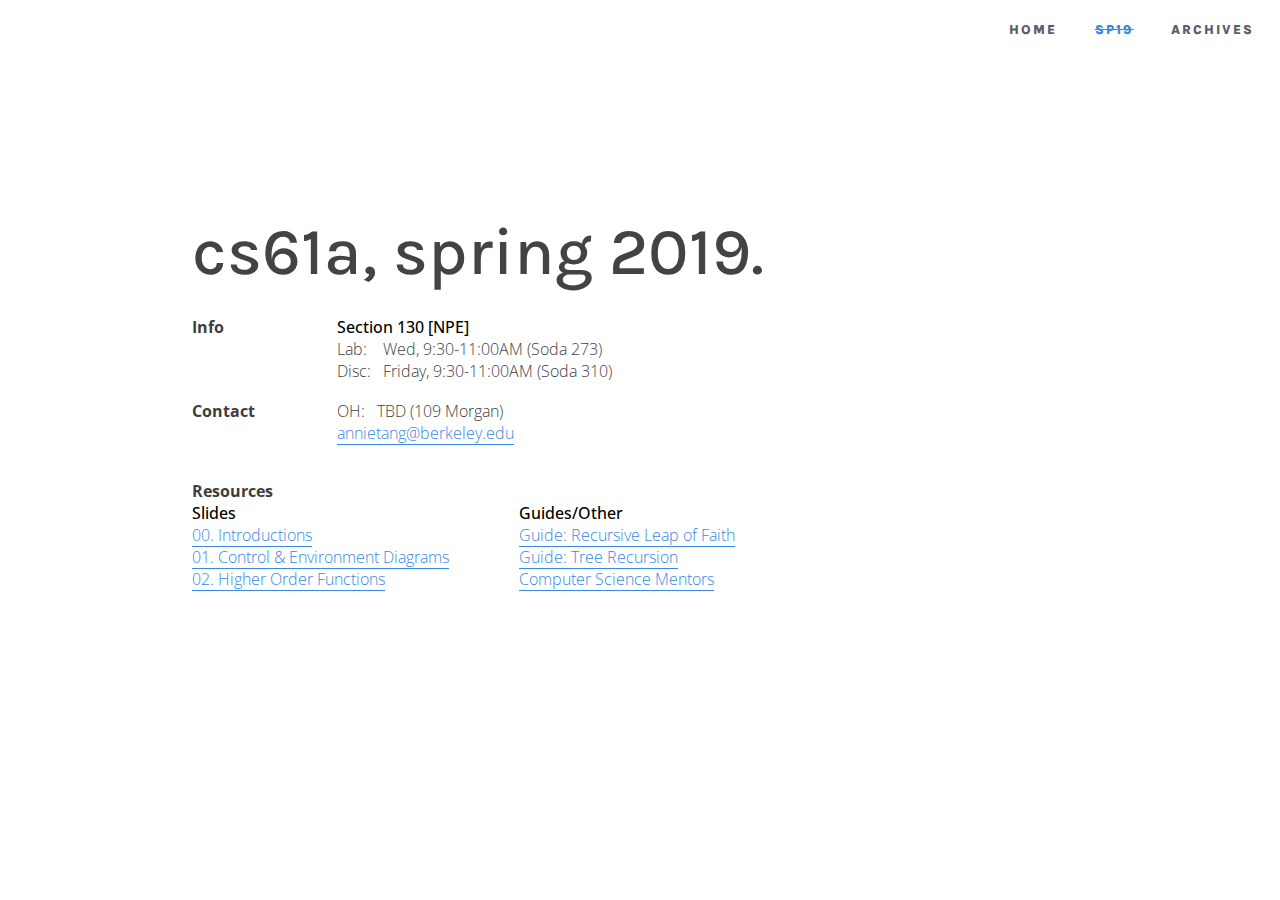
==== cs61a.html @ 2dbd45e7 "added higher order function disc02 slides" ====
<!DOCTYPE html>
<html lang="en" dir="ltr">
<head>
    <meta charset="UTF-8">
    <meta property="og:title" content="cs61a | spring 2019"/>
    <meta property="og:description" content="Slides and resources for Annie Tang's Spring 2019 CS 61A section."/>
    <meta property="og:url" content="https://anniewtang.github.io/cs61a"/>

    <title>cs61a | spring 2019</title>

    <!-- JS -->
    <script src="https://ajax.googleapis.com/ajax/libs/jquery/3.3.1/jquery.min.js"></script>
    <!-- <script src="jquery.js"></script> -->
    <script src="/js/scrolling.js"></script>
    <script src="/js/fadeOnLoad.js"></script>

    <!-- STYLE -->
    <link href="https://fonts.googleapis.com/css?family=Lato" rel="stylesheet">
    <link href="https://fonts.googleapis.com/css?family=Open+Sans:200,300,400,500,700,800" rel="stylesheet">
    <link href="https://fonts.googleapis.com/css?family=Karla:300,400, 500,600,700,800" rel="stylesheet">
    <link rel="stylesheet" href="style/reset.css">
    <link rel="stylesheet" href="style/main.css">
    <link rel="stylesheet" href="style/nav.css">
    <link rel="stylesheet" href="style/cs61x.css">
    <link href="img/favi/61a.png" rel="icon" type="image/x-icon"/>
</head>
<body class="cs61x">
    <div id="cs61a" class="page">
        <div class="horizontal-nav">
            <div class="flexbox-container">
                <div class="one"><a href="/">Home</a></div>
                <div class="two"><a class="active" href="">Sp19</a></div>
                <div class="three"> <a href="/#teaching">Archives</a></div>
            </div>
        </div>
    <div class="wrapper">
        <h1 class="title">cs61a, spring 2019.</h1>
        <div class="centered-flexbox flexbox-container content">
            <div class="row-one">
                <div class="flexbox-container">
                    <div class="left">
                        Info
                    </div>
                    <div class="middle">
                        <ul>
                            <li class="emphasize">Section 130 [NPE]</li>
                            <li>Lab:&nbsp;&nbsp;&nbsp;&nbsp;Wed, 9:30-11:00AM (Soda 273)</li>
                            <li>Disc:&nbsp;&nbsp;&nbsp;Friday, 9:30-11:00AM (Soda 310)</li>
                        </ul>
                    </div>
                </div>
            </div>
            <div class="row-two">
                <div class="flexbox-container">
                    <div class="left">
                        Contact
                    </div>
                    <div class="middle">
                        <ul>
                            <li>OH:&nbsp;&nbsp;&nbsp;TBD (109 Morgan)</li>
                            <li><a href="mailto:annietang@berkeley.edu">annietang@berkeley.edu</a></li>
                        </ul>
                    </div>
                </div>
            </div>
            <div class="row-three">
                <div class="flexbox-container">
                    <div class="left">
                        Resources
                    </div>
                    <div class="flexbox-container">
                        <div class="middle">
                            <ul>
                                <li class="emphasize">Slides</li>
                                <li><a href="https://docs.google.com/presentation/d/1PN7UW6_G-LwMj4qrCeJH_dmV_VRLwL2ll6XuQNg6Jnw/edit?usp=sharing">00. Introductions</a></li>
                                <li><a href="https://docs.google.com/presentation/d/1VeKA_-FN0yDlQHs1Mu8RAyZkcPwlqwbHz4B7DC5vnZw/edit?usp=sharing">01. Control & Environment Diagrams</a></li>
                                <li><a href="https://drive.google.com/open?id=1Kr9vloem9Q4Dtw6Kpg8Ez6ho82ePvsO91NXKWBbwkAs">02. Higher Order Functions</a></li>
                                <!-- <li><a href="">03. Recursion & Tree Recursion</a></li> -->
                                <!-- <li><a href="">04. Sequences & Trees</a></li> -->
                                <!-- <li><a href="">05. Object Oriented Programming</a></li> -->
                                <!-- <li><a href="">07. Orders of Growth, Linked Lists, and MT Review</a></li> -->
                                <!-- <li><a href="">08. Scheme</a></li> -->
                                <!-- <li><a href="">09. Interpreters & Tail Calls</a></li> -->
                                <!-- <li><a href="">10. Macros and Streams</a></li> -->
                                <!-- <li><a href="">RRR | Orders of Growth</a></li> -->
			                </ul>
                        </div>
                        <div class="right">
                            <ul>
                                <li class="emphasize">Guides/Other</li>
                                <li>
                                    <a href="https://docs.google.com/document/d/1p0-DWUZTEuSPxJvMK43yODzFWSxOKSi9wfL8J0FClio/edit?usp=sharing">Guide: Recursive Leap of Faith</a>
                                </li>
                                <li>
                                    <a href="https://docs.google.com/document/d/1y_Hi__NVuN7UaBYAa0wwHXtvMO1DUqMl2JC0TZ9IcZk/edit?usp=sharing">Guide: Tree Recursion</a>
                                </li>
                                <li><a href="https://csmberkeley.github.io/#/">Computer Science Mentors</a></li>
                            </ul>
                        </div>
                    </div>
                </div>
            </div>
        </div>
    </div>
</div>
</body>
</html>
---- style/main.css ----
* {
    -webkit-user-select: none;
    -khtml-user-select: none;
    -moz-user-select: none;
    -o-user-select: none;
    user-select: none;
}

*:focus {
    outline: 0;
    outline: none;
}

body {
    color: #3e3e3e;
    font-family: 'Open Sans', sans-serif;
    font-size: 83%;
    line-height: normal;

    overflow-x: hidden;
}

h1 {
    color: #444343;
    font-family: 'Karla', sans-serif;
    font-weight: 500;
    font-size: 5em;
    margin-bottom: 0.5%;
}

.page {
    height: 100vh;
    width: 100vw;
    position: relative;
}

.wrapper {
    width: 65vw;
    margin-left: 15vw;
}


a, #teaching .md-trigger {
    color: #3988e2;
    text-decoration: none;
    border-bottom: 1.4px solid #3988e2;
}

a:hover,
#teaching .md-trigger:hover {
    color: #77b7dc;
    transition: .5s ease;
    border-bottom: 1.4px solid #77b7dc;
}

.flexbox-container {
    /* margin-top: 3vh; */
    width: 75vw;
    /* TODO: MAKE THIS WIDTH RESPONSIVE PER SCREEN SIZE */

    display: -webkit-box;
    display: -moz-box;
    display: -ms-flexbox;
    display: -webkit-flex;
    display: flex;
    -webkit-flex-flow: row wrap;
    align-items: flex-start;
    justify-content: space-between;

    position: relative;
}

#about .horizontal-nav > .flexbox-container,
#projects .horizontal-nav > .flexbox-container,
#teaching .horizontal-nav > .flexbox-container {
    margin-left: 0;
    margin-top: 0;
    width: 100%;
    height: 170px;

    -webkit-flex-flow: column wrap;
    justify-content: center;
    align-items: flex-end;

    position: relative;
}

.title {
    height: auto;
}

#about {
    background-color: #f8f8f9;
}

#about .wrapper {
    position: absolute;
    bottom: 20vh;
}

#about .title {
    font-size: 4.4em;
    letter-spacing: 0px;
}

.content {
    font-size: 1.2em;
    font-weight: 500;
    width: 600px;
}

#projects {
    height: auto;
    min-height: 100vh;
    padding-bottom: 18vh;
    overflow-x: hidden;
}

#projects .wrapper {
    margin-left: 10vw;
}

#projects .wrapper a {
    border-bottom: none;
}

.projects-content {
    display: inline-block;
    width: 475px;
    height: 350px;
    margin-bottom: 10px;
    flex: 0 1 auto;
    position: relative;
}

.preview {
    width: 100%;
    height: 100%;
}

.overlay {
    position: absolute;
    top: 0;
    bottom: 0;
    left: 0;
    right: 0;
    height: 100%;
    width: 100%;
    opacity: 0;
    transition: .5s ease;
    background-color: #ffffff; /* white */
}

.projects-content:hover .overlay {
    opacity: 0.95;
}

.text {
    color: black;
    font-size: 25px;
    position: absolute;
    top: 50%;
    left: 50%;
    -webkit-transform: translate(-50%, -50%);
    -ms-transform: translate(-50%, -50%);
    transform: translate(-50%, -50%);
    text-align: center;
    line-height: 35px;
}

.project-type {
    color: #626264;
    font-size: 19px;
}

#teaching {
    background-color: #f8f8f9;
}

#teaching .center {
    width: 85vw;
    height: 60vh;
    display: flex;
    align-items: center;
}

#teaching .wrapper .flexbox-container {
    align-items: center;
    justify-content: flex-start;
}

#teaching .title {
    line-height: 1em;
}

#teaching .left {
    margin-right: 6%;
    margin-bottom: 3%;
}

#teaching .right {
    width: 450px;
    font-weight: 300;
    letter-spacing: 0.2pt;
    margin-bottom: 3%;
    line-height: 1.5em;
}

#teaching .archive .left {
    width: 130px;
}

#teaching .archive .right {
    line-height: 1em;
}

#teaching .archive {
    margin-bottom: -3%;
}

.teaching-content {
    font-family: "Open Sans", sans-serif;
    font-size: 1.5em;
}

.md-content .flexbox-container {
    margin-top: 3%;
    line-height: 1em;
}

.md-content .right ul {
    list-style-type: none;
    margin-left: -5%;
}

.centered-flexbox {
    margin-top: 0;
    width: 100%;
    -webkit-flex-flow: row nowrap;
    justify-content: flex-start;
    align-items: center;
    height: auto;
}

.flexbox-content {
    font-size: 1.3em;
    font-weight: 600;
    height: auto;
    flex: 0 1 auto;
    font-family: "Open Sans";
}

.semester {
    display: inline-block;
    width: fit-content;
    margin-right: 3%;

}

#contact {
    position: relative;
    height: 31vh;
    display: flex;
    align-items: center;
}

#contacts-content {
    margin-left: 6vw;
    margin-top: 5.5vw;
}

.contacts-flexbox > .flexbox-container {
    width: 55vw;
}

.left, .middle, .right {
    display: inline-block;
}

.contacts-title {
    font-family: 'Karla', sans-serif;
    font-size: 1.05em;
    letter-spacing: 0.25pt;
    text-transform: lowercase;
}

.contacts-subtitle {
    font-size: 0.85em;
    color: #575656;
    font-weight: lighter;
}

.contacts-subtitle a {
    width: fit-content;
    color: #575656;
    border-bottom: none;
    font-weight: lighter;
}

.contacts-flexbox {
    width: 100vw;

    display: -webkit-box;
    display: -moz-box;
    display: -ms-flexbox;
    display: -webkit-flex;
    display: flex;
    -webkit-flex-flow: row wrap;
    align-items: flex-start;

    position: relative;
}

#copyright {
    display: inline-block;
    font-family: "Karla", sans-serif;
    font-size: 0.9em;
    letter-spacing: 0.5px;

    align-self: flex-end;
    position: absolute;
    right: 6vw;
}

/* GENERAL STYLING */
.hidden {
    display: none;
}

.uppercase {
    text-transform: uppercase;
}

.lowercase {
    text-transform: lowercase;
}

.emphasize {
    font-weight: 500;
}

.clickable {
    cursor: pointer;
}

/* * {
  background: #000 !important;
  color: #0f0 !important;
  outline: solid #f00 1px !important;
} */
---- style/nav.css ----
.horizontal-nav {
    padding-right: 1%;
}

.horizontal-nav > .flexbox-container {
    margin-left: 3%;
    width: 100%;

    -webkit-flex-flow: row wrap;
    justify-content: flex-end;
    align-items: flex-end;
}

.horizontal-nav li {
    display: inline;
    text-align: right;
}

.horizontal-nav .one,
.horizontal-nav .two,
.horizontal-nav .three,
.horizontal-nav .four,
.horizontal-nav .five {
    width: fit-content;
    margin-right: 2%;
}

.horizontal-nav a  {
    text-transform: uppercase;
    border-bottom: none;

    font-family: 'Karla', sans-serif;
    font-weight: 800;
    color: #5c5d69;
    line-height: 1.6em;
    letter-spacing: 2px;
}

.horizontal-nav a:hover, .horizontal-nav .active {
    color: #3988e2;
    text-decoration: line-through;
    border-bottom: none;
    transition: none;
}

/* * {
  background: #000 !important;
  color: #0f0 !important;
  outline: solid #f00 1px !important;
} */
---- style/cs61x.css ----
body {
    overflow-y: hidden;
}
.horizontal-nav {
    margin-right: 1%;
}

.horizontal-nav > .flexbox-container {
    height: 60px;
    align-items: center;

}

.horizontal-nav a  {
    border-bottom: none;

    font-family: 'Karla', sans-serif;
    font-weight: 800;
    color: #5c5d69;
    line-height: 1.6em;
    letter-spacing: 2px;
}

.horizontal-nav .one,
.horizontal-nav .two,
.horizontal-nav .three {
    width: fit-content;
    margin-right: 3%;
}

#cs61a .wrapper {
    margin-top: 17vh;
    font-weight:normal;
}

#cs61a .wrapper > .flexbox-container {
    margin-top: 3%;
    width: 70vw;
    -webkit-flex-flow: column wrap;
    align-items: flex-start;
    justify-content: space-between;

    position: relative;
}

.row-one, .row-two, .row-three {
    width: 100%;
    display: inline-block;
    margin-bottom: 2%;
}

.row-two {
    margin-bottom: 4%;
}

.content {
    font-weight: 300;
}

.content .flexbox-container {
    margin-top: 0;
    width: 100%;

    display: -webkit-box;
    display: -moz-box;
    display: -ms-flexbox;
    display: -webkit-flex;
    display: flex;
    -webkit-flex-flow: row wrap;
    align-items: flex-start;
    justify-content: flex-start;

    position: relative;
}

.content .left {
    margin-right: 5%;
    width: 100px;
    font-weight: 700;
    display: block;
}

.content .middle, .content .right {
    margin-right: 3%;
    width: 300px;
    display: block;
}

/* GENERAL STYLING */
.emphasize {
    color: black;
}

.middle .active {
    color: #3988e2;
    text-decoration: line-through;
}
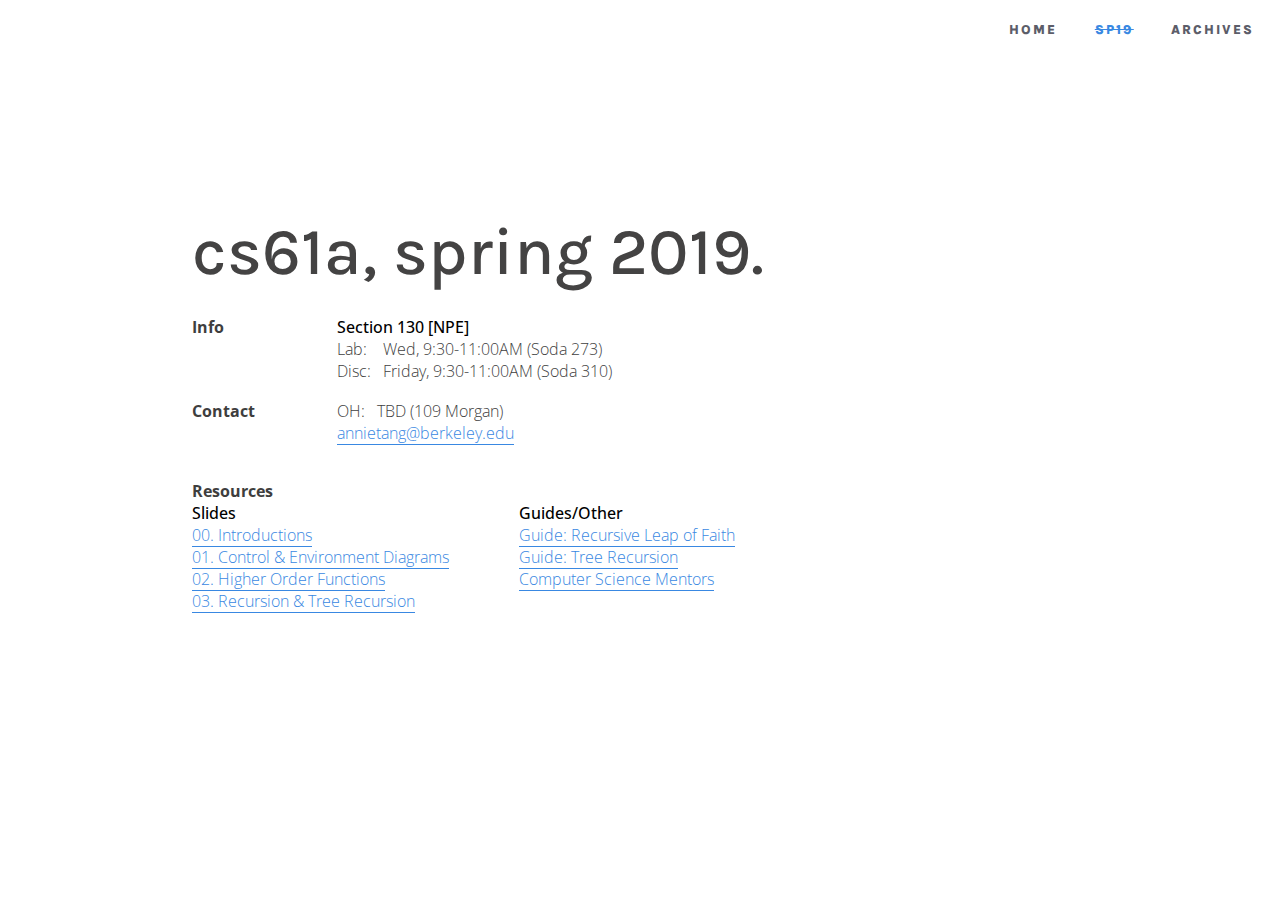
==== commit d7b3c375: "added recursion/tree recursion slides:" ====
--- a/cs61a.html
+++ b/cs61a.html
@@ -75,7 +75,7 @@
                                 <li><a href="https://docs.google.com/presentation/d/1PN7UW6_G-LwMj4qrCeJH_dmV_VRLwL2ll6XuQNg6Jnw/edit?usp=sharing">00. Introductions</a></li>
                                 <li><a href="https://docs.google.com/presentation/d/1VeKA_-FN0yDlQHs1Mu8RAyZkcPwlqwbHz4B7DC5vnZw/edit?usp=sharing">01. Control & Environment Diagrams</a></li>
                                 <li><a href="https://drive.google.com/open?id=1Kr9vloem9Q4Dtw6Kpg8Ez6ho82ePvsO91NXKWBbwkAs">02. Higher Order Functions</a></li>
-                                <!-- <li><a href="">03. Recursion & Tree Recursion</a></li> -->
+                                <li><a href="https://docs.google.com/presentation/d/1irriroARJH-86CKoR_2dUkV2df9Px4tU5E5lkQ4YiIg/edit?usp=sharing">03. Recursion & Tree Recursion</a></li>
                                 <!-- <li><a href="">04. Sequences & Trees</a></li> -->
                                 <!-- <li><a href="">05. Object Oriented Programming</a></li> -->
                                 <!-- <li><a href="">07. Orders of Growth, Linked Lists, and MT Review</a></li> -->
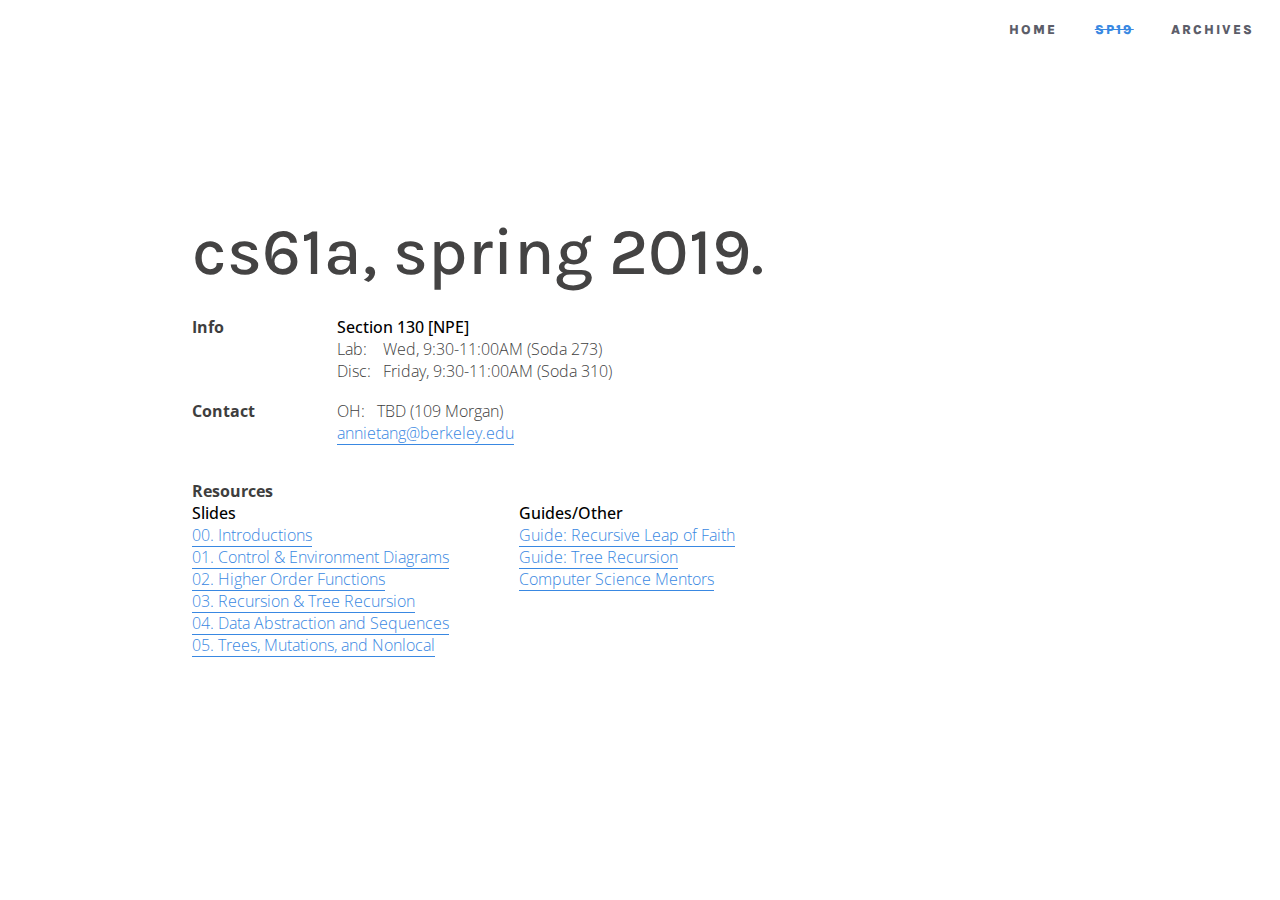
==== commit a09d0dfa: "updated disc 4,5 slides" ====
--- a/cs61a.html
+++ b/cs61a.html
@@ -76,8 +76,8 @@
                                 <li><a href="https://docs.google.com/presentation/d/1VeKA_-FN0yDlQHs1Mu8RAyZkcPwlqwbHz4B7DC5vnZw/edit?usp=sharing">01. Control & Environment Diagrams</a></li>
                                 <li><a href="https://drive.google.com/open?id=1Kr9vloem9Q4Dtw6Kpg8Ez6ho82ePvsO91NXKWBbwkAs">02. Higher Order Functions</a></li>
                                 <li><a href="https://docs.google.com/presentation/d/1irriroARJH-86CKoR_2dUkV2df9Px4tU5E5lkQ4YiIg/edit?usp=sharing">03. Recursion & Tree Recursion</a></li>
-                                <!-- <li><a href="">04. Sequences & Trees</a></li> -->
-                                <!-- <li><a href="">05. Object Oriented Programming</a></li> -->
+                                <li><a href="https://docs.google.com/presentation/d/1mH9x8JS_i0Mrc16O8CDMoxn7sHt9s7W2P-_Y7g2yJ3g/edit?usp=sharing">04. Data Abstraction and Sequences</a></li>
+                                <li><a href="https://docs.google.com/presentation/d/1jkkmQ4EjqM1-s5A8DzYT5WjJ0c7ibkNLr6zRZMTGd0o/edit?usp=sharing">05. Trees, Mutations, and Nonlocal</a></li>
                                 <!-- <li><a href="">07. Orders of Growth, Linked Lists, and MT Review</a></li> -->
                                 <!-- <li><a href="">08. Scheme</a></li> -->
                                 <!-- <li><a href="">09. Interpreters & Tail Calls</a></li> -->
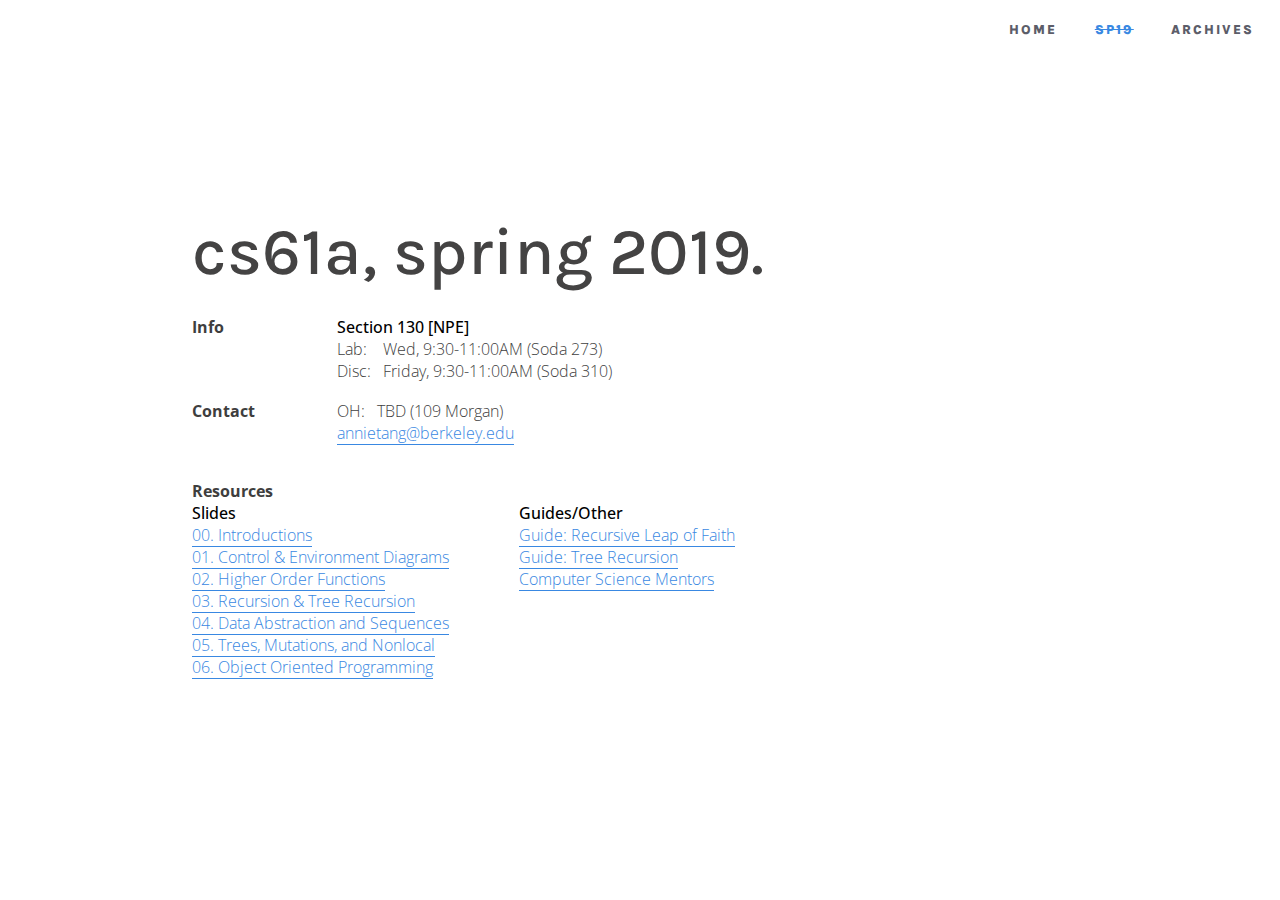
==== commit a25837f9: "added week 6" ====
--- a/cs61a.html
+++ b/cs61a.html
@@ -78,6 +78,7 @@
                                 <li><a href="https://docs.google.com/presentation/d/1irriroARJH-86CKoR_2dUkV2df9Px4tU5E5lkQ4YiIg/edit?usp=sharing">03. Recursion & Tree Recursion</a></li>
                                 <li><a href="https://docs.google.com/presentation/d/1mH9x8JS_i0Mrc16O8CDMoxn7sHt9s7W2P-_Y7g2yJ3g/edit?usp=sharing">04. Data Abstraction and Sequences</a></li>
                                 <li><a href="https://docs.google.com/presentation/d/1jkkmQ4EjqM1-s5A8DzYT5WjJ0c7ibkNLr6zRZMTGd0o/edit?usp=sharing">05. Trees, Mutations, and Nonlocal</a></li>
+                                <li><a href="https://docs.google.com/presentation/d/1kM7GgN-SLV7YDeM0Ki71h8s_XpeWM17xtXgIKy3oh3M/edit?usp=sharing">06. Object Oriented Programming</a></li>
                                 <!-- <li><a href="">07. Orders of Growth, Linked Lists, and MT Review</a></li> -->
                                 <!-- <li><a href="">08. Scheme</a></li> -->
                                 <!-- <li><a href="">09. Interpreters & Tail Calls</a></li> -->
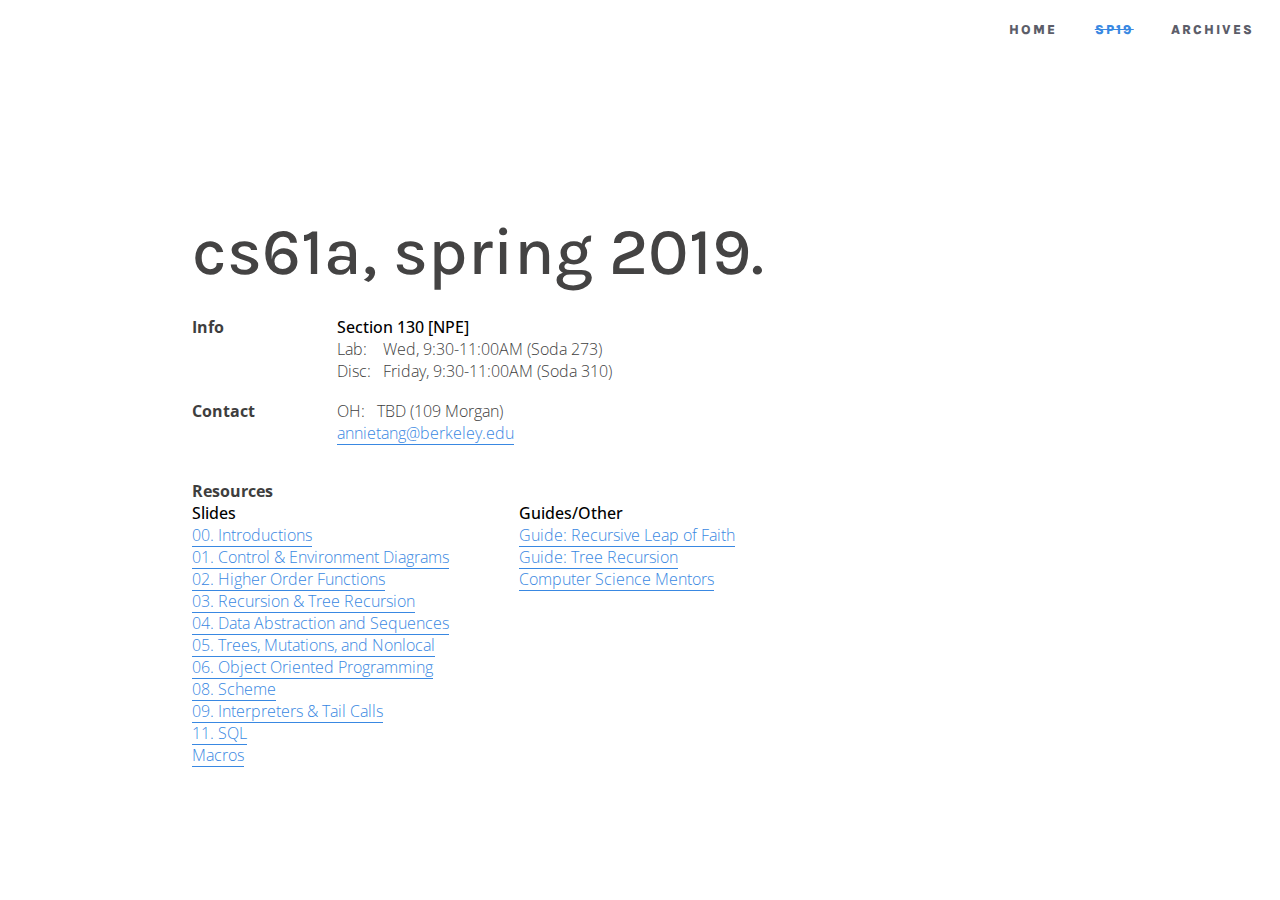
==== commit ae099b6d: "updated slides" ====
--- a/cs61a.html
+++ b/cs61a.html
@@ -79,10 +79,10 @@
                                 <li><a href="https://docs.google.com/presentation/d/1mH9x8JS_i0Mrc16O8CDMoxn7sHt9s7W2P-_Y7g2yJ3g/edit?usp=sharing">04. Data Abstraction and Sequences</a></li>
                                 <li><a href="https://docs.google.com/presentation/d/1jkkmQ4EjqM1-s5A8DzYT5WjJ0c7ibkNLr6zRZMTGd0o/edit?usp=sharing">05. Trees, Mutations, and Nonlocal</a></li>
                                 <li><a href="https://docs.google.com/presentation/d/1kM7GgN-SLV7YDeM0Ki71h8s_XpeWM17xtXgIKy3oh3M/edit?usp=sharing">06. Object Oriented Programming</a></li>
-                                <!-- <li><a href="">07. Orders of Growth, Linked Lists, and MT Review</a></li> -->
-                                <!-- <li><a href="">08. Scheme</a></li> -->
-                                <!-- <li><a href="">09. Interpreters & Tail Calls</a></li> -->
-                                <!-- <li><a href="">10. Macros and Streams</a></li> -->
+                                <li><a href="https://docs.google.com/presentation/d/1BPgvD8imgJgRFu9OXQe_7rn7731A4m7_fWotJfF5ew4/edit?usp=sharing">08. Scheme</a></li>
+                                <li><a href="https://drive.google.com/open?id=1NTWd6z9ZX4O_PL8_Np-8RFywAlTGrA8j9q9QRBDs8Nc">09. Interpreters & Tail Calls</a></li>
+                                <li><a href="https://docs.google.com/presentation/d/1tWLH1l_jKeCjAggtw5t4rz3ebZZEZ4hsRzfDqTyULJk/edit?usp=sharing">11. SQL</a></li>
+                                <li><a href="https://docs.google.com/presentation/d/19GhUvcpZT1lVeO-D740SV5tgPYa-qgSYHKPI_yMLJL4/edit?usp=sharing">Macros</a></li>
                                 <!-- <li><a href="">RRR | Orders of Growth</a></li> -->
 			                </ul>
                         </div>
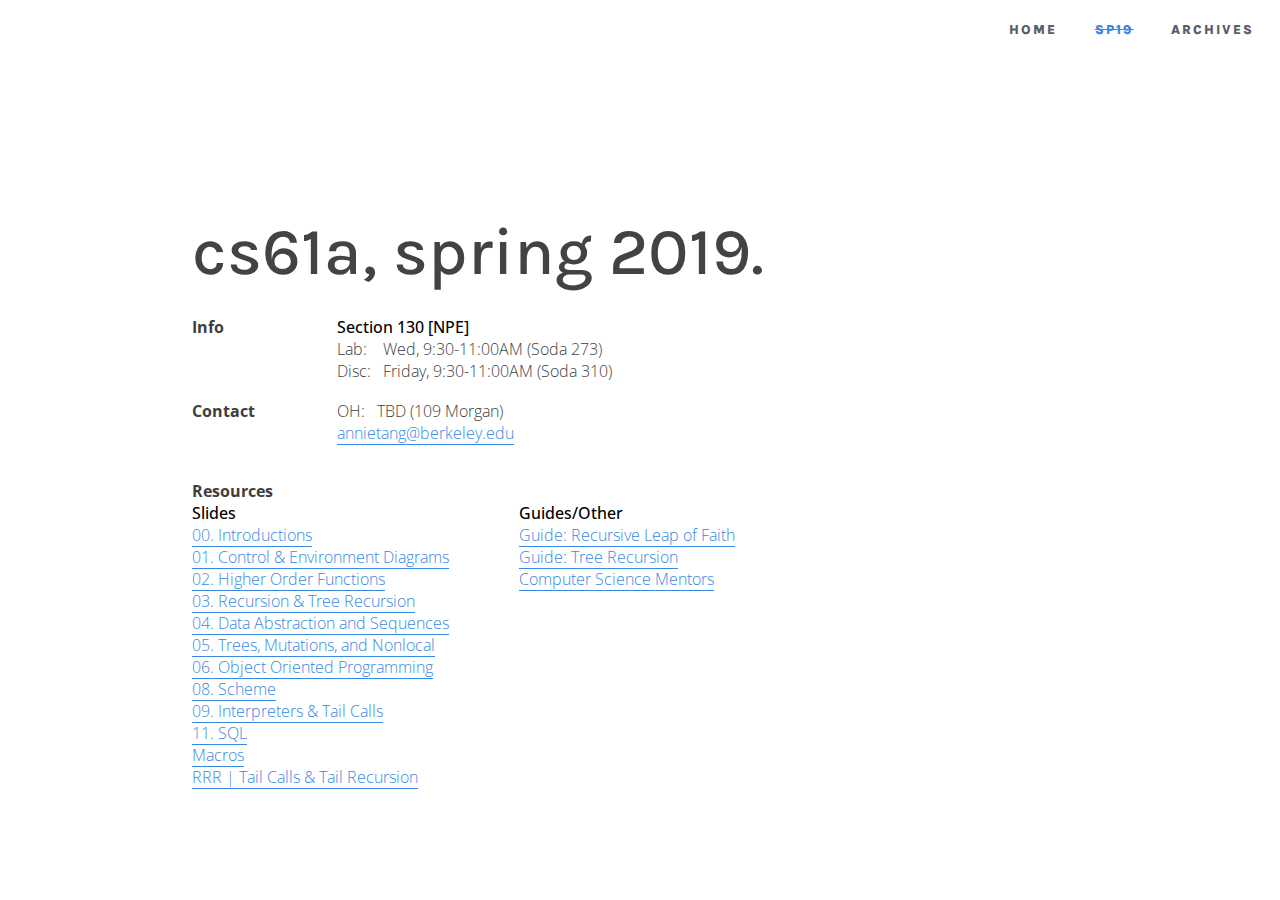
==== commit 6ead5e90: "added rrr week slides: tail call, tail recursion" ====
--- a/cs61a.html
+++ b/cs61a.html
@@ -83,7 +83,7 @@
                                 <li><a href="https://drive.google.com/open?id=1NTWd6z9ZX4O_PL8_Np-8RFywAlTGrA8j9q9QRBDs8Nc">09. Interpreters & Tail Calls</a></li>
                                 <li><a href="https://docs.google.com/presentation/d/1tWLH1l_jKeCjAggtw5t4rz3ebZZEZ4hsRzfDqTyULJk/edit?usp=sharing">11. SQL</a></li>
                                 <li><a href="https://docs.google.com/presentation/d/19GhUvcpZT1lVeO-D740SV5tgPYa-qgSYHKPI_yMLJL4/edit?usp=sharing">Macros</a></li>
-                                <!-- <li><a href="">RRR | Orders of Growth</a></li> -->
+                                <li><a href="https://docs.google.com/presentation/d/1aVlyL9tTZxn9Wz-WrQQvsQ95esD6Pb72jEQsTFfFiTA/edit?usp=sharing">RRR | Tail Calls & Tail Recursion</a></li>
 			                </ul>
                         </div>
                         <div class="right">
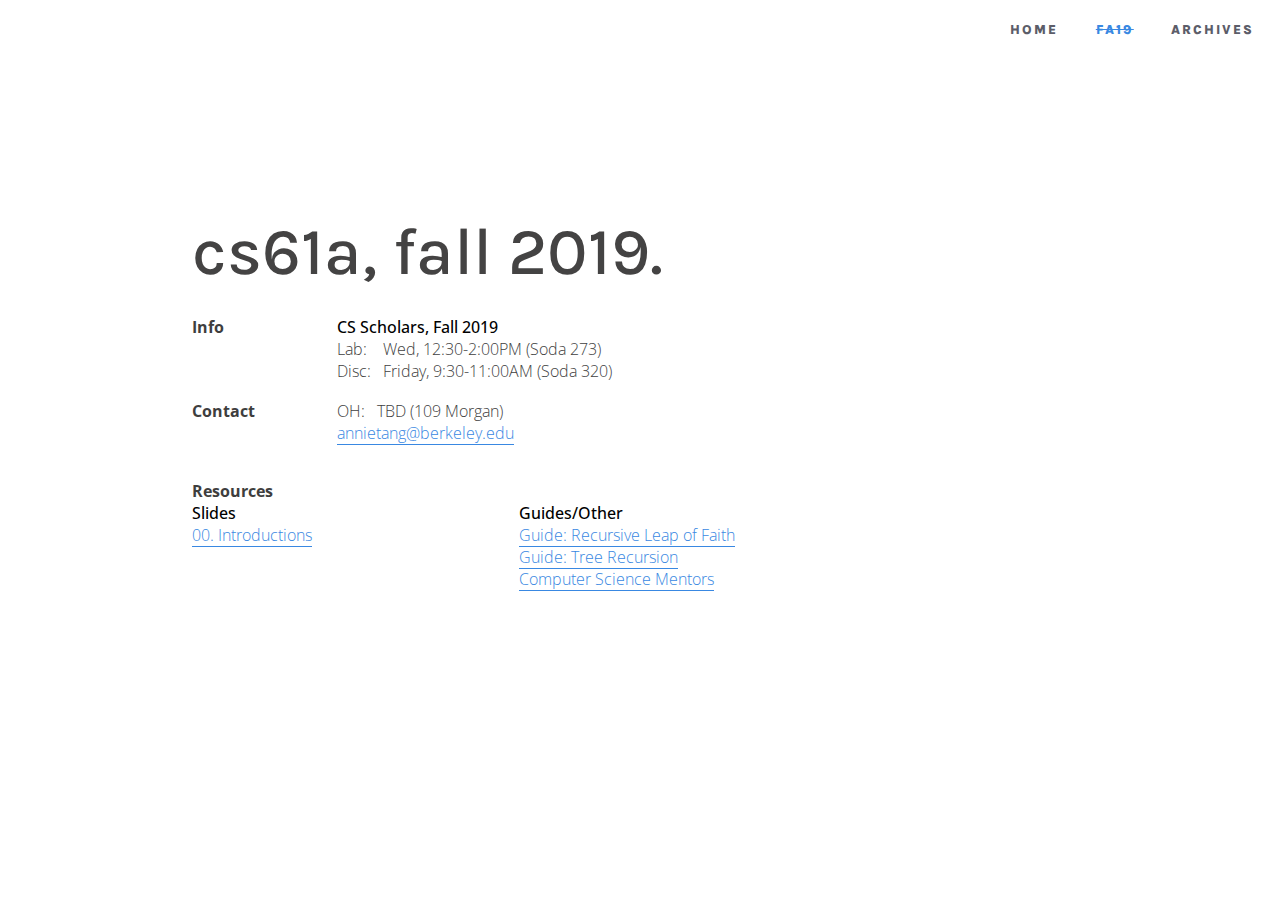
==== commit c8813789: "updated for fa19 titles/information" ====
--- a/cs61a.html
+++ b/cs61a.html
@@ -2,11 +2,11 @@
 <html lang="en" dir="ltr">
 <head>
     <meta charset="UTF-8">
-    <meta property="og:title" content="cs61a | spring 2019"/>
-    <meta property="og:description" content="Slides and resources for Annie Tang's Spring 2019 CS 61A section."/>
+    <meta property="og:title" content="cs61a | fall 2019"/>
+    <meta property="og:description" content="Slides and resources for Annie Tang's Fall 2019 CS 61A section."/>
     <meta property="og:url" content="https://anniewtang.github.io/cs61a"/>
 
-    <title>cs61a | spring 2019</title>
+    <title>cs61a | fall 2019</title>
 
     <!-- JS -->
     <script src="https://ajax.googleapis.com/ajax/libs/jquery/3.3.1/jquery.min.js"></script>
@@ -29,12 +29,12 @@
         <div class="horizontal-nav">
             <div class="flexbox-container">
                 <div class="one"><a href="/">Home</a></div>
-                <div class="two"><a class="active" href="">Sp19</a></div>
+                <div class="two"><a class="active" href="">Fa19</a></div>
                 <div class="three"> <a href="/#teaching">Archives</a></div>
             </div>
         </div>
     <div class="wrapper">
-        <h1 class="title">cs61a, spring 2019.</h1>
+        <h1 class="title">cs61a, fall 2019.</h1>
         <div class="centered-flexbox flexbox-container content">
             <div class="row-one">
                 <div class="flexbox-container">
@@ -43,9 +43,9 @@
                     </div>
                     <div class="middle">
                         <ul>
-                            <li class="emphasize">Section 130 [NPE]</li>
-                            <li>Lab:&nbsp;&nbsp;&nbsp;&nbsp;Wed, 9:30-11:00AM (Soda 273)</li>
-                            <li>Disc:&nbsp;&nbsp;&nbsp;Friday, 9:30-11:00AM (Soda 310)</li>
+                            <li class="emphasize">CS Scholars, Fall 2019</li>
+                            <li>Lab:&nbsp;&nbsp;&nbsp;&nbsp;Wed, 12:30-2:00PM (Soda 273)</li>
+                            <li>Disc:&nbsp;&nbsp;&nbsp;Friday, 9:30-11:00AM (Soda 320)</li>
                         </ul>
                     </div>
                 </div>
@@ -72,8 +72,8 @@
                         <div class="middle">
                             <ul>
                                 <li class="emphasize">Slides</li>
-                                <li><a href="https://docs.google.com/presentation/d/1PN7UW6_G-LwMj4qrCeJH_dmV_VRLwL2ll6XuQNg6Jnw/edit?usp=sharing">00. Introductions</a></li>
-                                <li><a href="https://docs.google.com/presentation/d/1VeKA_-FN0yDlQHs1Mu8RAyZkcPwlqwbHz4B7DC5vnZw/edit?usp=sharing">01. Control & Environment Diagrams</a></li>
+                                <li><a href="https://docs.google.com/presentation/d/1G-SPFEw_YQsio0bDK1avxOtkgBpx5pWyqzTGK0FLOp0/edit?usp=sharing">00. Introductions</a></li>
+                                <!-- <li><a href="https://docs.google.com/presentation/d/1VeKA_-FN0yDlQHs1Mu8RAyZkcPwlqwbHz4B7DC5vnZw/edit?usp=sharing">01. Control & Environment Diagrams</a></li>
                                 <li><a href="https://drive.google.com/open?id=1Kr9vloem9Q4Dtw6Kpg8Ez6ho82ePvsO91NXKWBbwkAs">02. Higher Order Functions</a></li>
                                 <li><a href="https://docs.google.com/presentation/d/1irriroARJH-86CKoR_2dUkV2df9Px4tU5E5lkQ4YiIg/edit?usp=sharing">03. Recursion & Tree Recursion</a></li>
                                 <li><a href="https://docs.google.com/presentation/d/1mH9x8JS_i0Mrc16O8CDMoxn7sHt9s7W2P-_Y7g2yJ3g/edit?usp=sharing">04. Data Abstraction and Sequences</a></li>
@@ -83,7 +83,7 @@
                                 <li><a href="https://drive.google.com/open?id=1NTWd6z9ZX4O_PL8_Np-8RFywAlTGrA8j9q9QRBDs8Nc">09. Interpreters & Tail Calls</a></li>
                                 <li><a href="https://docs.google.com/presentation/d/1tWLH1l_jKeCjAggtw5t4rz3ebZZEZ4hsRzfDqTyULJk/edit?usp=sharing">11. SQL</a></li>
                                 <li><a href="https://docs.google.com/presentation/d/19GhUvcpZT1lVeO-D740SV5tgPYa-qgSYHKPI_yMLJL4/edit?usp=sharing">Macros</a></li>
-                                <li><a href="https://docs.google.com/presentation/d/1aVlyL9tTZxn9Wz-WrQQvsQ95esD6Pb72jEQsTFfFiTA/edit?usp=sharing">RRR | Tail Calls & Tail Recursion</a></li>
+                                <li><a href="https://docs.google.com/presentation/d/1aVlyL9tTZxn9Wz-WrQQvsQ95esD6Pb72jEQsTFfFiTA/edit?usp=sharing">RRR | Tail Calls & Tail Recursion</a></li> -->
 			                </ul>
                         </div>
                         <div class="right">
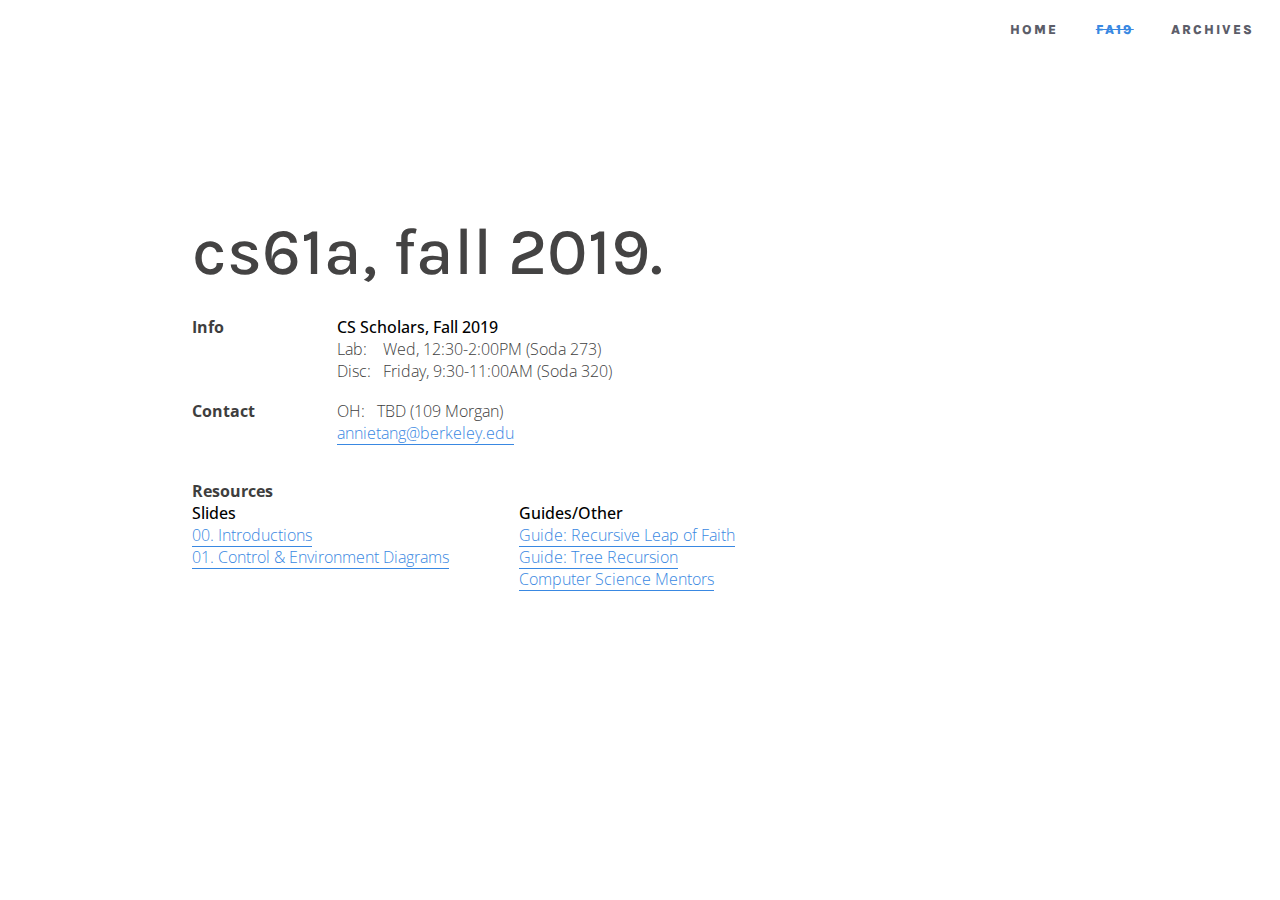
==== commit 414c223b: "added env diagram slides, disc 1" ====
--- a/cs61a.html
+++ b/cs61a.html
@@ -73,17 +73,17 @@
                             <ul>
                                 <li class="emphasize">Slides</li>
                                 <li><a href="https://docs.google.com/presentation/d/1G-SPFEw_YQsio0bDK1avxOtkgBpx5pWyqzTGK0FLOp0/edit?usp=sharing">00. Introductions</a></li>
-                                <!-- <li><a href="https://docs.google.com/presentation/d/1VeKA_-FN0yDlQHs1Mu8RAyZkcPwlqwbHz4B7DC5vnZw/edit?usp=sharing">01. Control & Environment Diagrams</a></li>
-                                <li><a href="https://drive.google.com/open?id=1Kr9vloem9Q4Dtw6Kpg8Ez6ho82ePvsO91NXKWBbwkAs">02. Higher Order Functions</a></li>
-                                <li><a href="https://docs.google.com/presentation/d/1irriroARJH-86CKoR_2dUkV2df9Px4tU5E5lkQ4YiIg/edit?usp=sharing">03. Recursion & Tree Recursion</a></li>
-                                <li><a href="https://docs.google.com/presentation/d/1mH9x8JS_i0Mrc16O8CDMoxn7sHt9s7W2P-_Y7g2yJ3g/edit?usp=sharing">04. Data Abstraction and Sequences</a></li>
-                                <li><a href="https://docs.google.com/presentation/d/1jkkmQ4EjqM1-s5A8DzYT5WjJ0c7ibkNLr6zRZMTGd0o/edit?usp=sharing">05. Trees, Mutations, and Nonlocal</a></li>
-                                <li><a href="https://docs.google.com/presentation/d/1kM7GgN-SLV7YDeM0Ki71h8s_XpeWM17xtXgIKy3oh3M/edit?usp=sharing">06. Object Oriented Programming</a></li>
-                                <li><a href="https://docs.google.com/presentation/d/1BPgvD8imgJgRFu9OXQe_7rn7731A4m7_fWotJfF5ew4/edit?usp=sharing">08. Scheme</a></li>
-                                <li><a href="https://drive.google.com/open?id=1NTWd6z9ZX4O_PL8_Np-8RFywAlTGrA8j9q9QRBDs8Nc">09. Interpreters & Tail Calls</a></li>
-                                <li><a href="https://docs.google.com/presentation/d/1tWLH1l_jKeCjAggtw5t4rz3ebZZEZ4hsRzfDqTyULJk/edit?usp=sharing">11. SQL</a></li>
-                                <li><a href="https://docs.google.com/presentation/d/19GhUvcpZT1lVeO-D740SV5tgPYa-qgSYHKPI_yMLJL4/edit?usp=sharing">Macros</a></li>
-                                <li><a href="https://docs.google.com/presentation/d/1aVlyL9tTZxn9Wz-WrQQvsQ95esD6Pb72jEQsTFfFiTA/edit?usp=sharing">RRR | Tail Calls & Tail Recursion</a></li> -->
+                                <li><a href="https://docs.google.com/presentation/d/1P8LkFq-NzQWDubU_JnXJjt3JAUF_wWX1T3vbu3jM7U8/edit?usp=sharing">01. Control & Environment Diagrams</a></li>
+                                <!-- <li><a href="https://drive.google.com/open?id=1Kr9vloem9Q4Dtw6Kpg8Ez6ho82ePvsO91NXKWBbwkAs">02. Higher Order Functions</a></li> -->
+                                <!-- <li><a href="https://docs.google.com/presentation/d/1irriroARJH-86CKoR_2dUkV2df9Px4tU5E5lkQ4YiIg/edit?usp=sharing">03. Recursion & Tree Recursion</a></li> -->
+                                <!-- <li><a href="https://docs.google.com/presentation/d/1mH9x8JS_i0Mrc16O8CDMoxn7sHt9s7W2P-_Y7g2yJ3g/edit?usp=sharing">04. Data Abstraction and Sequences</a></li> -->
+                                <!-- <li><a href="https://docs.google.com/presentation/d/1jkkmQ4EjqM1-s5A8DzYT5WjJ0c7ibkNLr6zRZMTGd0o/edit?usp=sharing">05. Trees, Mutations, and Nonlocal</a></li> -->
+                                <!-- <li><a href="https://docs.google.com/presentation/d/1kM7GgN-SLV7YDeM0Ki71h8s_XpeWM17xtXgIKy3oh3M/edit?usp=sharing">06. Object Oriented Programming</a></li> -->
+                                <!-- <li><a href="https://docs.google.com/presentation/d/1BPgvD8imgJgRFu9OXQe_7rn7731A4m7_fWotJfF5ew4/edit?usp=sharing">08. Scheme</a></li> -->
+                                <!-- <li><a href="https://drive.google.com/open?id=1NTWd6z9ZX4O_PL8_Np-8RFywAlTGrA8j9q9QRBDs8Nc">09. Interpreters & Tail Calls</a></li> -->
+                                <!-- <li><a href="https://docs.google.com/presentation/d/1tWLH1l_jKeCjAggtw5t4rz3ebZZEZ4hsRzfDqTyULJk/edit?usp=sharing">11. SQL</a></li> -->
+                                <!-- <li><a href="https://docs.google.com/presentation/d/19GhUvcpZT1lVeO-D740SV5tgPYa-qgSYHKPI_yMLJL4/edit?usp=sharing">Macros</a></li> -->
+                                <!-- <li><a href="https://docs.google.com/presentation/d/1aVlyL9tTZxn9Wz-WrQQvsQ95esD6Pb72jEQsTFfFiTA/edit?usp=sharing">RRR | Tail Calls & Tail Recursion</a></li> -->
 			                </ul>
                         </div>
                         <div class="right">
